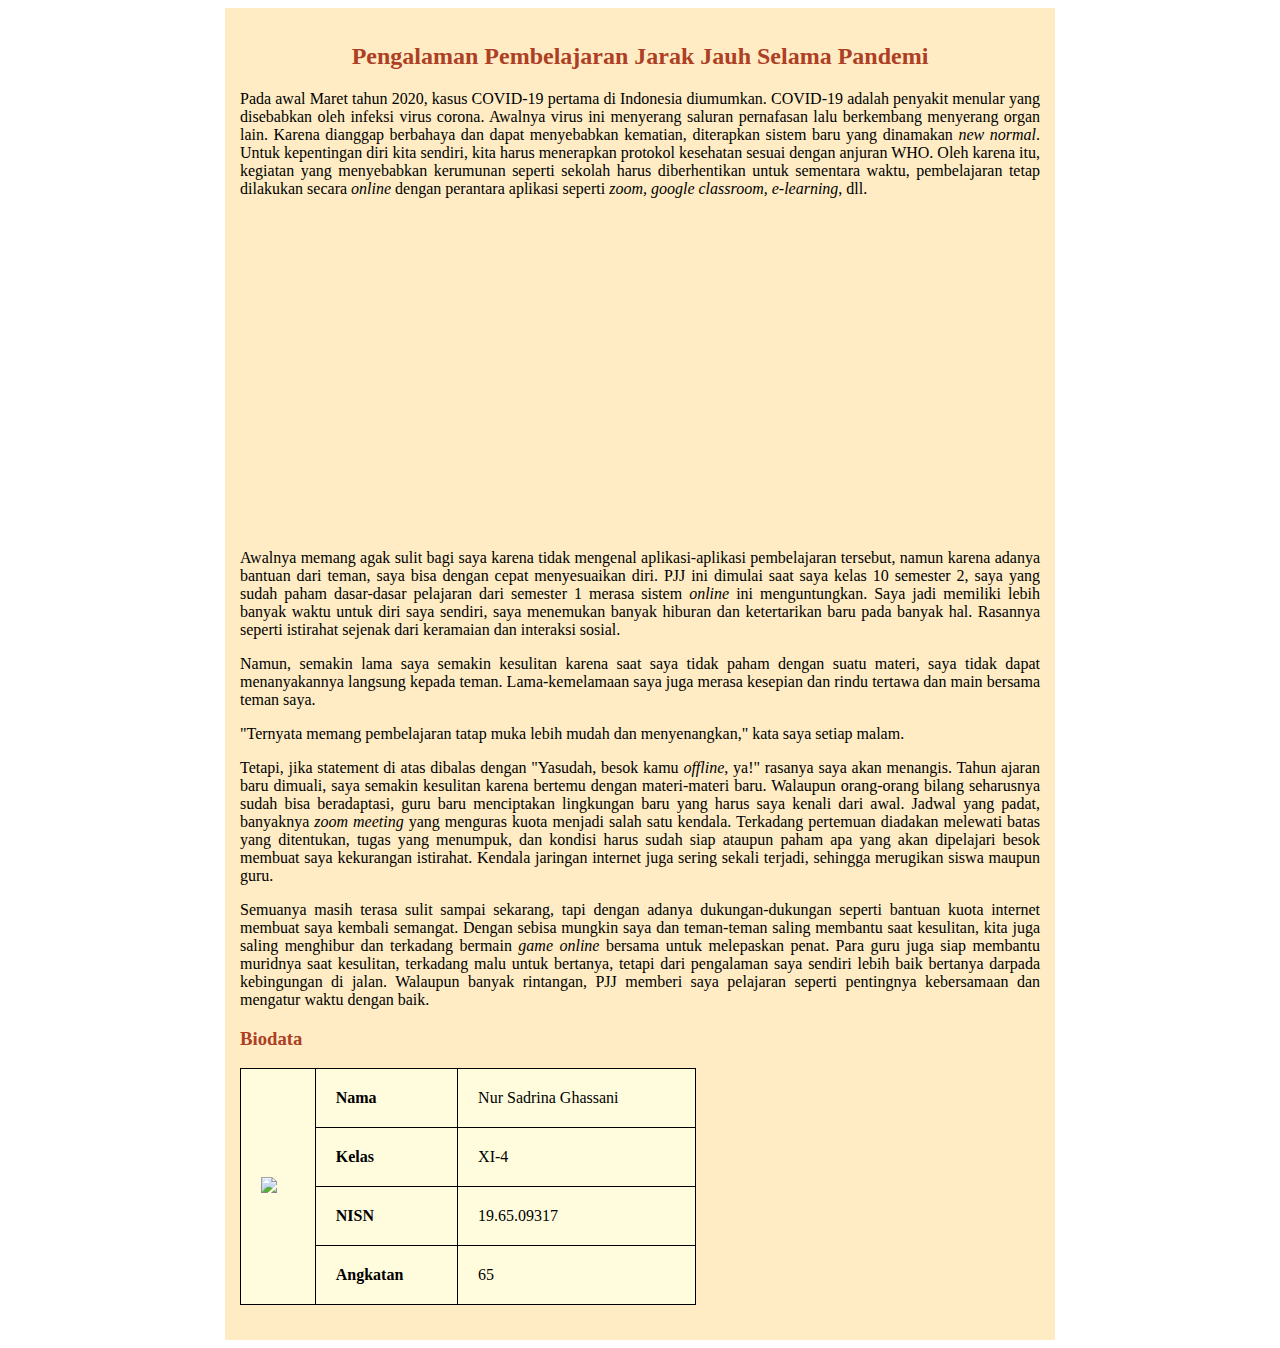
==== index.html @ 3fab9412 "Add files via upload" ====
<!DOCTYPE html>
<html>
<head>
	<title>Pembelajaran Jarak Jauh (PJJ) Selama Pandemi COVID-19</title>
	<style>
		table, th, td {
			border: 1px solid black;
			border-collapse: collapse;
		}
		th, td {
			padding: 20px;
			text-align: left;
		}
		#t01 {background-color: #fffcde}
		#t02 {color: #ad4024}
		.latar {
			width: 830px;
			margin: auto;
			background-color: #ffecc4
		}
		body {
			background-image: url(bananaleaf.jpg)
		}
		.isi {
			padding: 15px
		}
		.isi p {
			text-align: justify
		}
		.isi table {
			margin-bottom: 20px
		}
	</style>
</head>
<body>
	<div class="latar">
		<div class="isi">
			<h2 align="center" id="t02">Pengalaman Pembelajaran Jarak Jauh Selama Pandemi</h2>
			<p>Pada awal Maret tahun 2020, kasus COVID-19 pertama di Indonesia diumumkan. COVID-19 adalah penyakit menular yang disebabkan oleh infeksi virus corona. Awalnya virus ini menyerang saluran pernafasan lalu berkembang menyerang organ lain. Karena dianggap berbahaya dan dapat menyebabkan kematian, diterapkan sistem baru yang dinamakan <i>new normal</i>. Untuk kepentingan diri kita sendiri, kita harus menerapkan protokol kesehatan sesuai dengan anjuran WHO. Oleh karena itu, kegiatan yang menyebabkan kerumunan seperti sekolah harus diberhentikan untuk sementara waktu, pembelajaran tetap dilakukan secara <i>online</i> dengan perantara aplikasi seperti <i>zoom, google classroom, e-learning</i>, dll.</p>

			<iframe width="560" height="315" src="https://www.youtube.com/embed/nrsgpn8KiDc" title="YouTube video player" frameborder="0" allow="accelerometer; autoplay; clipboard-write; encrypted-media; gyroscope; picture-in-picture" allowfullscreen></iframe>

			<p>Awalnya memang agak sulit bagi saya karena tidak mengenal aplikasi-aplikasi pembelajaran tersebut, namun karena adanya bantuan dari teman, saya bisa dengan cepat menyesuaikan diri. PJJ ini dimulai saat saya kelas 10 semester 2, saya yang sudah paham dasar-dasar pelajaran dari semester 1 merasa sistem <i>online</i> ini menguntungkan. Saya jadi memiliki lebih banyak waktu untuk diri saya sendiri, saya menemukan banyak hiburan dan ketertarikan baru pada banyak hal. Rasannya seperti istirahat sejenak dari keramaian dan interaksi sosial.</p>

			<p>Namun, semakin lama saya semakin kesulitan karena saat saya tidak paham dengan suatu materi, saya tidak dapat menanyakannya langsung kepada teman. Lama-kemelamaan saya juga merasa kesepian dan rindu tertawa dan main bersama teman saya.</p>

			<p>"Ternyata memang pembelajaran tatap muka lebih mudah dan menyenangkan," kata saya setiap malam.</p>

			<p>Tetapi, jika statement di atas dibalas dengan "Yasudah, besok kamu <i>offline</i>, ya!" rasanya saya akan menangis. Tahun ajaran baru dimuali, saya semakin kesulitan karena bertemu dengan materi-materi baru. Walaupun orang-orang bilang seharusnya sudah bisa beradaptasi, guru baru menciptakan lingkungan baru yang harus saya kenali dari awal. Jadwal yang padat, banyaknya <i>zoom meeting</i> yang menguras kuota menjadi salah satu kendala. Terkadang pertemuan diadakan melewati batas yang ditentukan, tugas yang menumpuk, dan kondisi harus sudah siap ataupun paham apa yang akan dipelajari besok membuat saya kekurangan istirahat. Kendala jaringan internet juga sering sekali terjadi, sehingga merugikan siswa maupun guru.</p>

			<p>Semuanya masih terasa sulit sampai sekarang, tapi dengan adanya dukungan-dukungan seperti bantuan kuota internet membuat saya kembali semangat. Dengan sebisa mungkin saya dan teman-teman saling membantu saat kesulitan, kita juga saling menghibur dan terkadang bermain <i>game online</i> bersama untuk melepaskan penat. Para guru juga siap membantu muridnya saat kesulitan, terkadang malu untuk bertanya, tetapi dari pengalaman saya sendiri lebih baik bertanya darpada kebingungan di jalan. Walaupun banyak rintangan, PJJ memberi saya pelajaran seperti pentingnya kebersamaan dan mengatur waktu dengan baik.</p>

			<h3 id="t02">Biodata</h3>
			<table style="width: 57%" id="t01">
				<tr>
					<th rowspan="4"><img src="sadrina65.jpeg" width="150"></th>
					<th>Nama</th>
					<td>Nur Sadrina Ghassani</td>
				</tr>
				<tr>
					<th>Kelas</th>
					<td>XI-4</td>
				</tr>
				<tr>
					<th>NISN</th>
					<td>19.65.09317</td>
				</tr>
				<tr>
					<th>Angkatan</th>
					<td>65</td>
				</tr>
			</table>
		</div>
	</div>
</body>
</html>
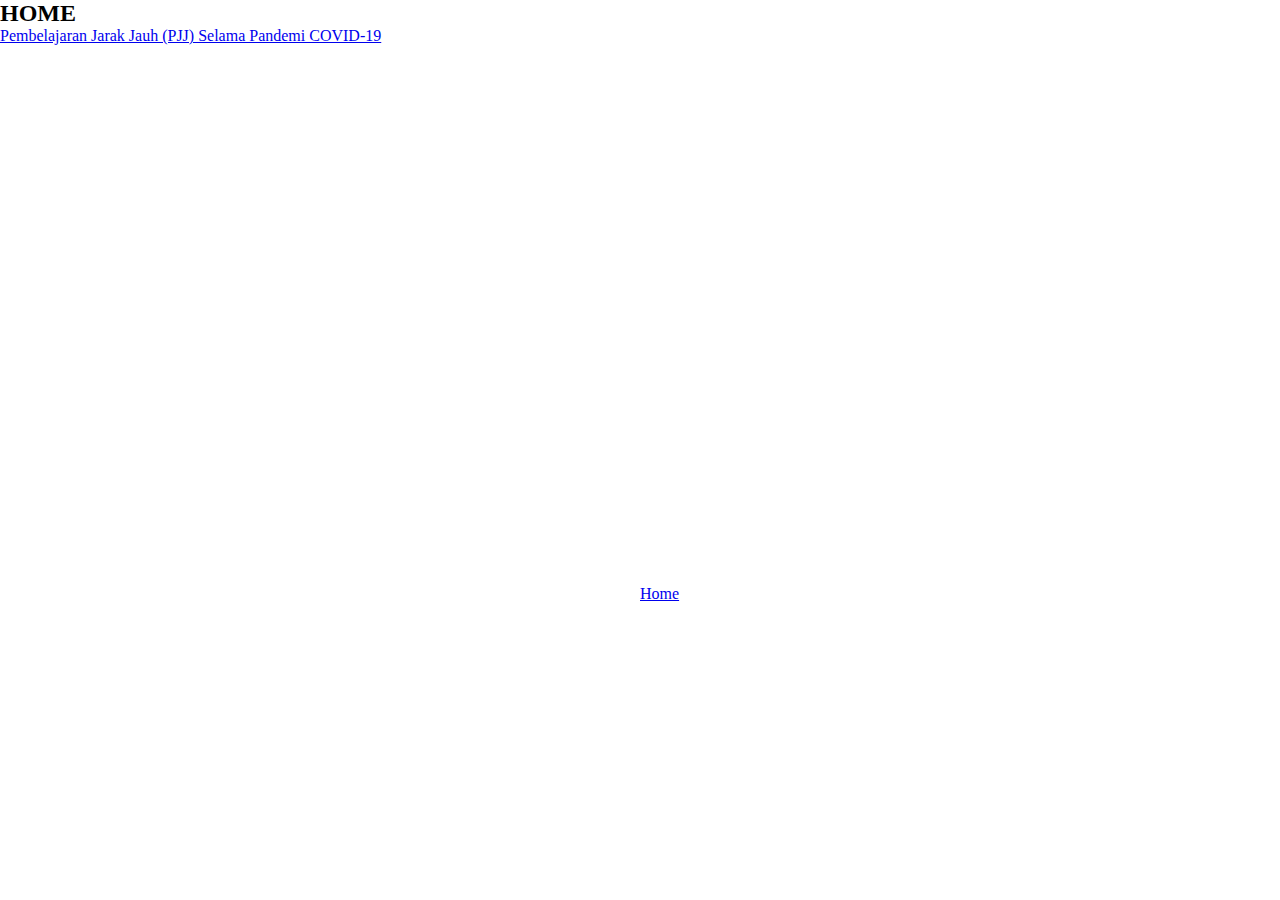
==== commit 206838c4: "Add files via upload" ====
--- a/index.html
+++ b/index.html
@@ -1,75 +1,28 @@
+  
 <!DOCTYPE html>
 <html>
 <head>
-	<title>Pembelajaran Jarak Jauh (PJJ) Selama Pandemi COVID-19</title>
-	<style>
-		table, th, td {
-			border: 1px solid black;
-			border-collapse: collapse;
-		}
-		th, td {
-			padding: 20px;
-			text-align: left;
-		}
-		#t01 {background-color: #fffcde}
-		#t02 {color: #ad4024}
-		.latar {
-			width: 830px;
-			margin: auto;
-			background-color: #ffecc4
-		}
-		body {
-			background-image: url(bananaleaf.jpg)
-		}
-		.isi {
-			padding: 15px
-		}
-		.isi p {
-			text-align: justify
-		}
-		.isi table {
-			margin-bottom: 20px
-		}
-	</style>
+	<title>Nur Sadrina Ghassani</title>
+	<link rel="stylesheet" type="text/css" href="style.css">
 </head>
 <body>
-	<div class="latar">
-		<div class="isi">
-			<h2 align="center" id="t02">Pengalaman Pembelajaran Jarak Jauh Selama Pandemi</h2>
-			<p>Pada awal Maret tahun 2020, kasus COVID-19 pertama di Indonesia diumumkan. COVID-19 adalah penyakit menular yang disebabkan oleh infeksi virus corona. Awalnya virus ini menyerang saluran pernafasan lalu berkembang menyerang organ lain. Karena dianggap berbahaya dan dapat menyebabkan kematian, diterapkan sistem baru yang dinamakan <i>new normal</i>. Untuk kepentingan diri kita sendiri, kita harus menerapkan protokol kesehatan sesuai dengan anjuran WHO. Oleh karena itu, kegiatan yang menyebabkan kerumunan seperti sekolah harus diberhentikan untuk sementara waktu, pembelajaran tetap dilakukan secara <i>online</i> dengan perantara aplikasi seperti <i>zoom, google classroom, e-learning</i>, dll.</p>
-
-			<iframe width="560" height="315" src="https://www.youtube.com/embed/nrsgpn8KiDc" title="YouTube video player" frameborder="0" allow="accelerometer; autoplay; clipboard-write; encrypted-media; gyroscope; picture-in-picture" allowfullscreen></iframe>
-
-			<p>Awalnya memang agak sulit bagi saya karena tidak mengenal aplikasi-aplikasi pembelajaran tersebut, namun karena adanya bantuan dari teman, saya bisa dengan cepat menyesuaikan diri. PJJ ini dimulai saat saya kelas 10 semester 2, saya yang sudah paham dasar-dasar pelajaran dari semester 1 merasa sistem <i>online</i> ini menguntungkan. Saya jadi memiliki lebih banyak waktu untuk diri saya sendiri, saya menemukan banyak hiburan dan ketertarikan baru pada banyak hal. Rasannya seperti istirahat sejenak dari keramaian dan interaksi sosial.</p>
-
-			<p>Namun, semakin lama saya semakin kesulitan karena saat saya tidak paham dengan suatu materi, saya tidak dapat menanyakannya langsung kepada teman. Lama-kemelamaan saya juga merasa kesepian dan rindu tertawa dan main bersama teman saya.</p>
-
-			<p>"Ternyata memang pembelajaran tatap muka lebih mudah dan menyenangkan," kata saya setiap malam.</p>
-
-			<p>Tetapi, jika statement di atas dibalas dengan "Yasudah, besok kamu <i>offline</i>, ya!" rasanya saya akan menangis. Tahun ajaran baru dimuali, saya semakin kesulitan karena bertemu dengan materi-materi baru. Walaupun orang-orang bilang seharusnya sudah bisa beradaptasi, guru baru menciptakan lingkungan baru yang harus saya kenali dari awal. Jadwal yang padat, banyaknya <i>zoom meeting</i> yang menguras kuota menjadi salah satu kendala. Terkadang pertemuan diadakan melewati batas yang ditentukan, tugas yang menumpuk, dan kondisi harus sudah siap ataupun paham apa yang akan dipelajari besok membuat saya kekurangan istirahat. Kendala jaringan internet juga sering sekali terjadi, sehingga merugikan siswa maupun guru.</p>
-
-			<p>Semuanya masih terasa sulit sampai sekarang, tapi dengan adanya dukungan-dukungan seperti bantuan kuota internet membuat saya kembali semangat. Dengan sebisa mungkin saya dan teman-teman saling membantu saat kesulitan, kita juga saling menghibur dan terkadang bermain <i>game online</i> bersama untuk melepaskan penat. Para guru juga siap membantu muridnya saat kesulitan, terkadang malu untuk bertanya, tetapi dari pengalaman saya sendiri lebih baik bertanya darpada kebingungan di jalan. Walaupun banyak rintangan, PJJ memberi saya pelajaran seperti pentingnya kebersamaan dan mengatur waktu dengan baik.</p>
-
-			<h3 id="t02">Biodata</h3>
-			<table style="width: 57%" id="t01">
-				<tr>
-					<th rowspan="4"><img src="sadrina65.jpeg" width="150"></th>
-					<th>Nama</th>
-					<td>Nur Sadrina Ghassani</td>
-				</tr>
-				<tr>
-					<th>Kelas</th>
-					<td>XI-4</td>
-				</tr>
-				<tr>
-					<th>NISN</th>
-					<td>19.65.09317</td>
-				</tr>
-				<tr>
-					<th>Angkatan</th>
-					<td>65</td>
-				</tr>
-			</table>
+	<header>
+		<div class="indentitas">
+			<ul>
+				<li><a href="aboutme.php">About Me</a></li>
+			</ul>
+		</div>
+	</header>
+	<div class="judul">
+		<h1>WELCOME</h1>
+	</div>
+	<div class="button">
+		<a href="#home" class="btn">Home</a>
+	</div>
+	<div class="home">
+			<h2 id="home">HOME</h2>
+		<div class="pilihan">
+				<p><a href="pjj.php">Pembelajaran Jarak Jauh (PJJ) Selama Pandemi COVID-19</a></p>
 		</div>
 	</div>
 </body>
--- a/style.css
+++ b/style.css
@@ -0,0 +1,47 @@
+*{
+	margin: 0px;
+	padding: 0px;
+	font-family: geneva;
+}
+header {
+	background-image: linear-gradient(rgba(0,0,0,0.5),rgba(0,0,0,0.5)), url(black.jpg);
+	background-size: cover;
+	background-position: center;
+}
+ul{
+	float: right;
+	margin-top: 20px;
+}
+ul li {
+	display: inline-block;
+}
+ul li a {
+	color: white;
+	padding: 20px;
+	transition: 0.5s;
+}
+.identitas {
+	max-width: 1200px;
+	margin: auto;
+}
+.judul {
+	position: absolute;
+	top: 50%;
+	left: 50%;
+}
+.judul h1 {
+	color: white;
+	font-size: 65px
+	text: bold;
+}
+.button {
+	position: absolute;
+	top: 65%;
+	left: 50%;
+	color: white;
+	transition: 0.5s;
+}
+.btn:hover {
+	background-color: white;
+	color: black;
+}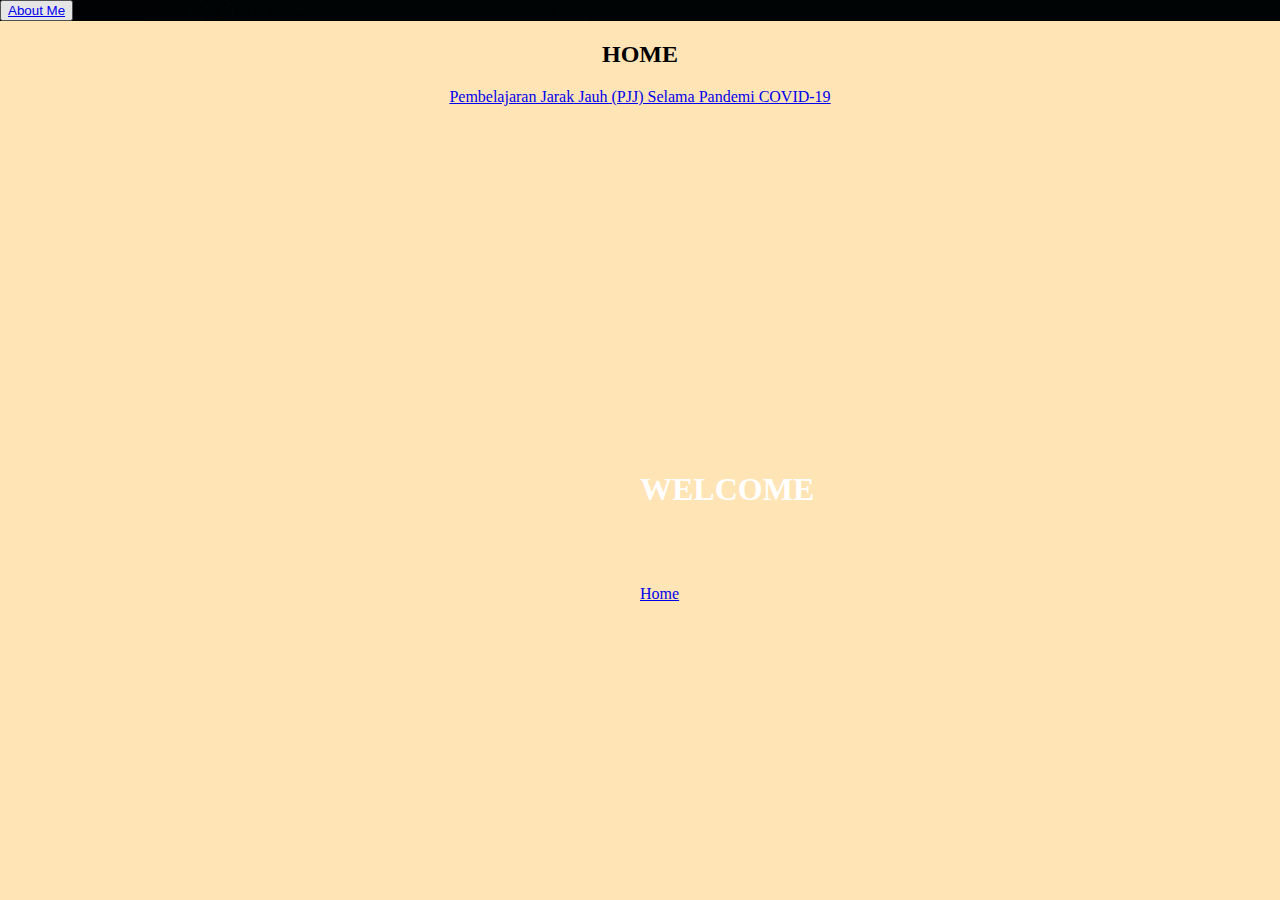
==== commit d8228f2a: "Add files via upload" ====
--- a/index.html
+++ b/index.html
@@ -8,19 +8,19 @@
 <body>
 	<header>
 		<div class="indentitas">
-			<ul>
-				<li><a href="aboutme.php">About Me</a></li>
-			</ul>
+			<button>
+				<a href="aboutme.php">About Me</a>
+			</button>
+		</div>
+		<div class="judul">
+			<h1>WELCOME</h1>
+		</div>
+		<div class="button">
+			<a href="#home" class="btn">Home</a>
 		</div>
 	</header>
-	<div class="judul">
-		<h1>WELCOME</h1>
-	</div>
-	<div class="button">
-		<a href="#home" class="btn">Home</a>
-	</div>
 	<div class="home">
-			<h2 id="home">HOME</h2>
+		<h2 id="home">HOME</h2>
 		<div class="pilihan">
 				<p><a href="pjj.php">Pembelajaran Jarak Jauh (PJJ) Selama Pandemi COVID-19</a></p>
 		</div>
--- a/style.css
+++ b/style.css
@@ -1,28 +1,22 @@
-*{
+body {
 	margin: 0px;
 	padding: 0px;
 	font-family: geneva;
+	background-color: moccasin;
 }
 header {
-	background-image: linear-gradient(rgba(0,0,0,0.5),rgba(0,0,0,0.5)), url(black.jpg);
-	background-size: cover;
-	background-position: center;
-}
-ul{
-	float: right;
-	margin-top: 20px;
-}
-ul li {
-	display: inline-block;
-}
-ul li a {
-	color: white;
-	padding: 20px;
-	transition: 0.5s;
+	background-image: url(black.jpg);
 }
 .identitas {
 	max-width: 1200px;
 	margin: auto;
+}
+.identitas button {
+	float: right;
+	margin-top: 20px;
+	color: white;
+	padding: 20px;
+	transition: 0.5s;
 }
 .judul {
 	position: absolute;
@@ -44,4 +38,13 @@
 .btn:hover {
 	background-color: white;
 	color: black;
+}
+.home {
+	margin: 10px;
+	text-align: center;
+}
+.pilihan {
+	margin-left:  10px;
+	margin-right: 10px;
+
 }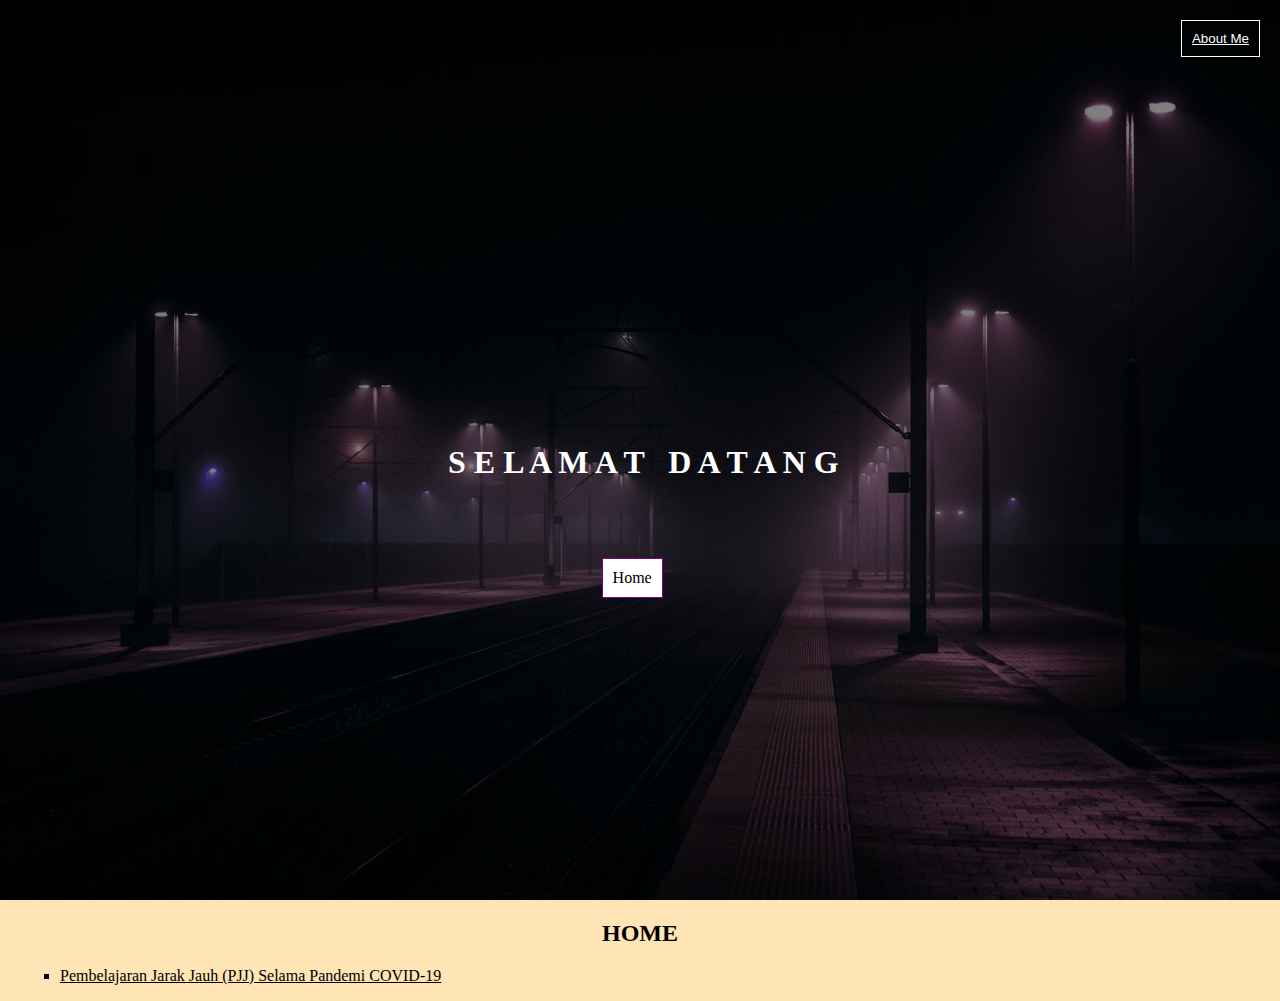
==== commit 1b93545c: "Add files via upload" ====
--- a/index.html
+++ b/index.html
@@ -9,11 +9,11 @@
 	<header>
 		<div class="indentitas">
 			<button>
-				<a href="aboutme.php">About Me</a>
+				<a href="aboutme.html" style="color: white">About Me</a>
 			</button>
 		</div>
 		<div class="judul">
-			<h1>WELCOME</h1>
+			<h1>S E L A M A T &nbsp;&nbsp;D A T A N G</h1>
 		</div>
 		<div class="button">
 			<a href="#home" class="btn">Home</a>
@@ -22,7 +22,9 @@
 	<div class="home">
 		<h2 id="home">HOME</h2>
 		<div class="pilihan">
-				<p><a href="pjj.php">Pembelajaran Jarak Jauh (PJJ) Selama Pandemi COVID-19</a></p>
+				<ul style="list-style-type: square">
+					<li><a href="pjj.html" class="link">Pembelajaran Jarak Jauh (PJJ) Selama Pandemi COVID-19</a></li>
+				</ul>
 		</div>
 	</div>
 </body>
--- a/style.css
+++ b/style.css
@@ -1,50 +1,67 @@
 body {
 	margin: 0px;
 	padding: 0px;
-	font-family: geneva;
+	font-family: century gothic;
 	background-color: moccasin;
 }
 header {
-	background-image: url(black.jpg);
+	background-image: linear-gradient(rgba(0,0,0,0.5),rgba(0,0,0,0.5)), url(black.jpg);
+	height: 100vh;
+	background-size: cover;
+	background-position: center;
 }
 .identitas {
 	max-width: 1200px;
 	margin: auto;
 }
-.identitas button {
+button {
+	text-decoration: none;
 	float: right;
 	margin-top: 20px;
+	padding: 10px;
+	transition: 0.5s;
+	background-color: transparent;
+	border: 1px solid;
+	margin-right: 20px;
 	color: white;
-	padding: 20px;
-	transition: 0.5s;
-}
-.judul {
-	position: absolute;
-	top: 50%;
-	left: 50%;
 }
 .judul h1 {
+	position: absolute;
+	top: 47%;
+	left: 35%;
 	color: white;
-	font-size: 65px
-	text: bold;
 }
 .button {
+	border: 1px solid purple;
 	position: absolute;
-	top: 65%;
-	left: 50%;
-	color: white;
+	top: 62%;
+	left: 47%;
 	transition: 0.5s;
+	padding: 10px;
+	background-color: white;
+}
+.btn:link {
+	color: black;
+	text-decoration: none;
 }
 .btn:hover {
-	background-color: white;
 	color: black;
+	background-color: purple;
 }
 .home {
 	margin: 10px;
+}
+.home h2 {
 	text-align: center;
 }
 .pilihan {
 	margin-left:  10px;
 	margin-right: 10px;
-
+	text-align: left;
+}
+ul {
+	list-style-type: square;
+}
+.link {
+	color: black;
 }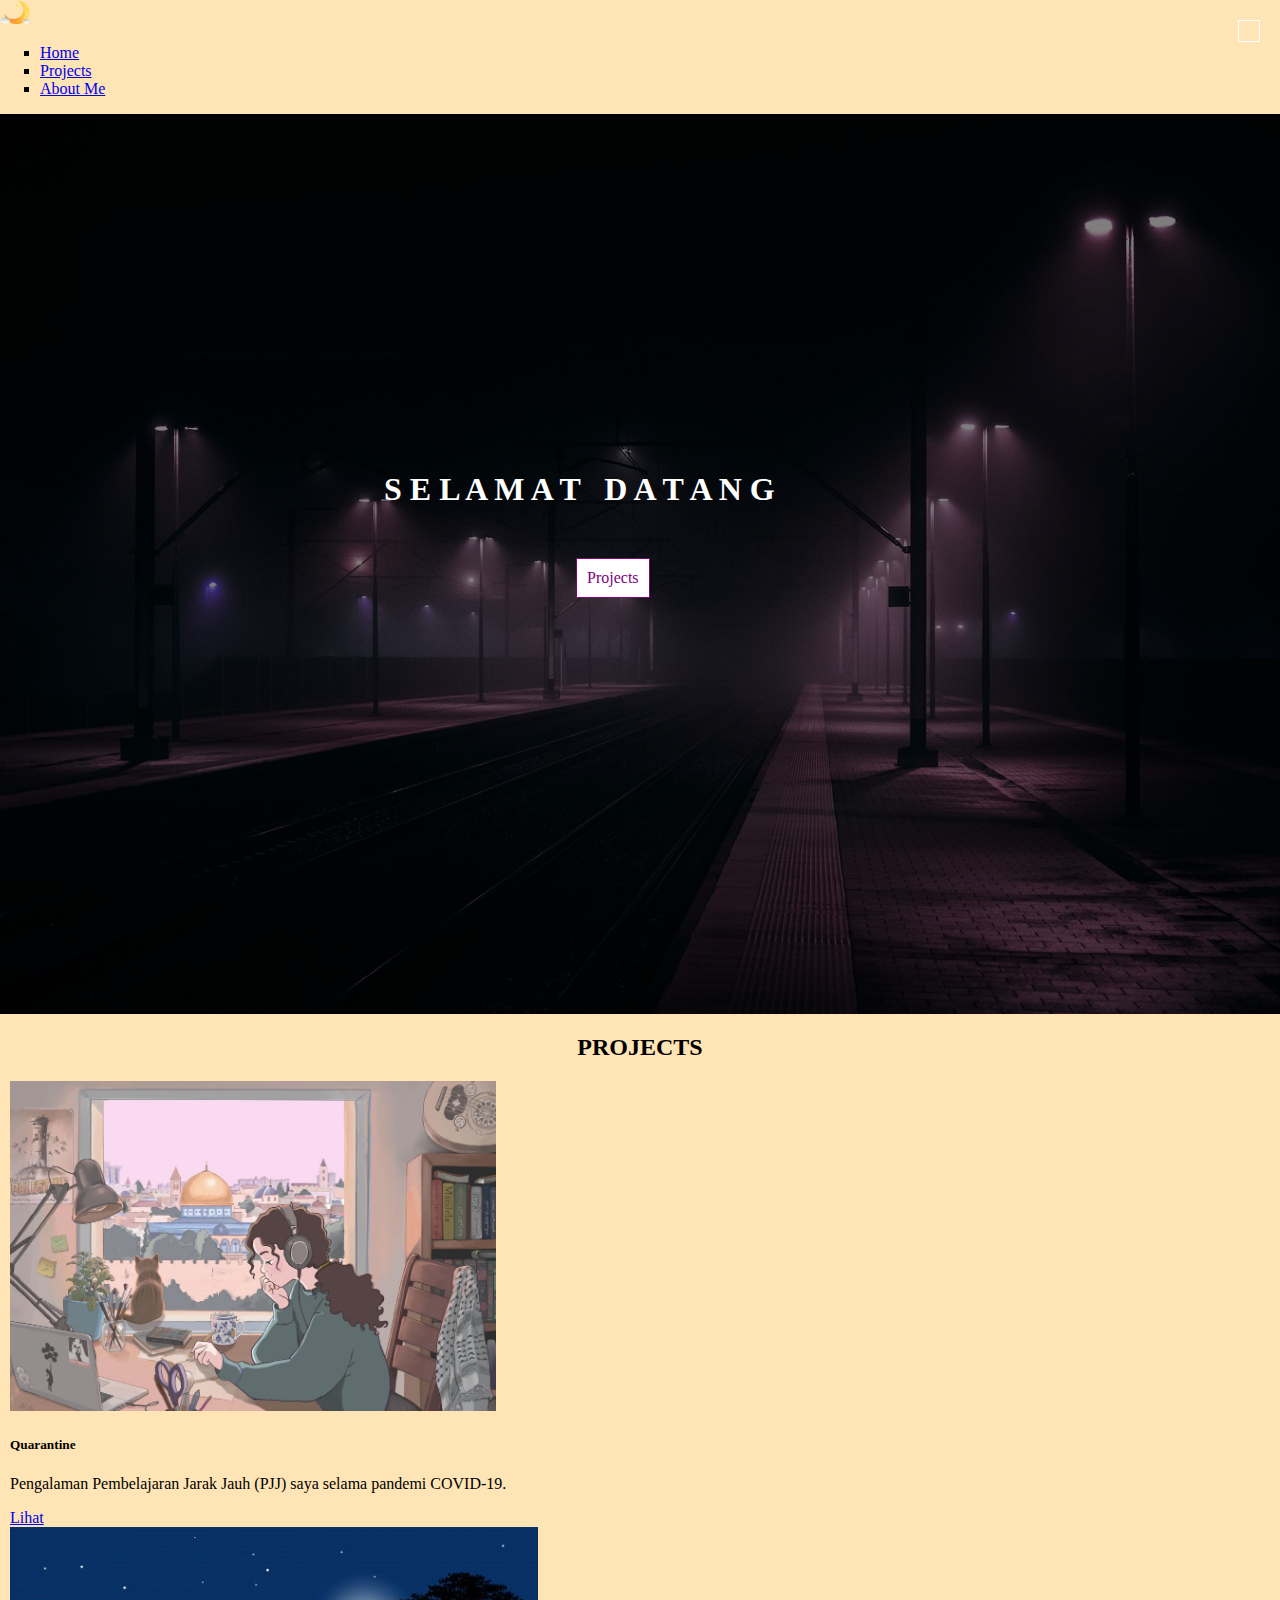
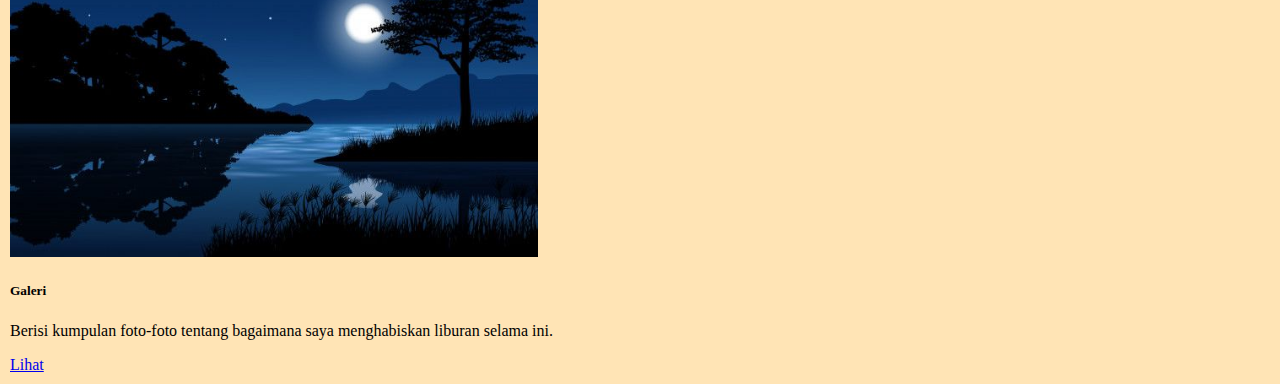
==== commit f6bd7e8b: "Add files via upload" ====
--- a/index.html
+++ b/index.html
@@ -1,30 +1,76 @@
-  
 <!DOCTYPE html>
 <html>
 <head>
+	<!-- Bootstrap CSS -->
+    <link href="https://cdn.jsdelivr.net/npm/bootstrap@5.0.2/dist/css/bootstrap.min.css" rel="stylesheet" integrity="sha384-EVSTQN3/azprG1Anm3QDgpJLIm9Nao0Yz1ztcQTwFspd3yD65VohhpuuCOmLASjC" crossorigin="anonymous">
+
+    <!-- Required meta tags -->
+    <meta charset="utf-8">
+    <meta name="viewport" content="width=device-width, initial-scale=1">
+
+    <link rel="stylesheet" type="text/css" href="style.css">
+
 	<title>Nur Sadrina Ghassani</title>
-	<link rel="stylesheet" type="text/css" href="style.css">
 </head>
-<body>
+<body id="home">
+	<!-- Navbar -->
+	<nav class="navbar navbar-expand-lg navbar-dark bg-dark">
+		<div class="container-fluid">
+			<a class="navbar-brand" href="#">
+				<img src="moon.png" alt="" width="30" height="24">
+			</a>
+			<button class="navbar-toggler" type="button" data-bs-toggle="collapse" data-bs-target="#navbarSupportedContent" aria-controls="navbarSupportedContent" aria-expanded="false" aria-label="Toggle navigation">
+				<span class="navbar-toggler-icon"></span>
+			</button>
+			<div class="collapse navbar-collapse" id="navbarSupportedContent">
+				<ul class="navbar-nav me-auto mb-2 mb-lg-0">
+					<li class="nav-item">
+						<a class="nav-link active" aria-current="page" href="#home">Home</a>
+					</li>
+					<li class="nav-item">
+						<a class="nav-link" href="#projects">Projects</a>
+					</li>
+					<li class="nav-item">
+						<a class="nav-link" href="aboutme.html">About Me</a>
+					</li>
+				</ul>
+			</div>
+		</div>
+	</nav>
+	<!-- Akhir Navbar -->
 	<header>
-		<div class="indentitas">
-			<button>
-				<a href="aboutme.html" style="color: white">About Me</a>
-			</button>
-		</div>
 		<div class="judul">
 			<h1>S E L A M A T &nbsp;&nbsp;D A T A N G</h1>
 		</div>
 		<div class="button">
-			<a href="#home" class="btn">Home</a>
+			<a href="#projects" class="bttn">Projects</a>
 		</div>
 	</header>
-	<div class="home">
-		<h2 id="home">HOME</h2>
-		<div class="pilihan">
-				<ul style="list-style-type: square">
-					<li><a href="pjj.html" class="link">Pembelajaran Jarak Jauh (PJJ) Selama Pandemi COVID-19</a></li>
-				</ul>
+	<div class="projects">
+		<h2 id="projects">PROJECTS</h2>
+		<div class="container">
+			<div class="row row-cols-1 row-cols-md-2 g-4">
+				<div class="col">
+					<div class="card text-white bg-dark mb-3" style="margin: auto;">
+						<img src="card1.jpg" class="card-img-top" style="max-height: 330px;">
+						<div class="card-body">
+							<h5 class="card-title">Quarantine</h5>
+							<p class="card-text">Pengalaman Pembelajaran Jarak Jauh (PJJ) saya selama pandemi COVID-19.</p>
+							<a href="pjj.html" class="btn btn-primary">Lihat</a>
+						</div>
+					</div>
+				</div>
+				<div class="col">
+				<div class="card text-white bg-dark mb-3" style=" margin: auto;">
+						<img src="card2.jpg" class="card-img-top" style="max-height: 330px;">
+						<div class="card-body">
+							<h5 class="card-title">Galeri</h5>
+							<p class="card-text">Berisi kumpulan foto-foto tentang bagaimana saya menghabiskan liburan selama ini.</p>
+							<a href="galeri.html" class="btn btn-primary">Lihat</a>
+						</div>
+					</div>
+				</div>
+			</div>
 		</div>
 	</div>
 </body>
--- a/style.css
+++ b/style.css
@@ -9,10 +9,6 @@
 	height: 100vh;
 	background-size: cover;
 	background-position: center;
-}
-.identitas {
-	max-width: 1200px;
-	margin: auto;
 }
 button {
 	text-decoration: none;
@@ -27,32 +23,31 @@
 }
 .judul h1 {
 	position: absolute;
-	top: 47%;
-	left: 35%;
+	top: 50%;
+	left: 30%;
 	color: white;
 }
-.button {
+.bttn {
 	border: 1px solid purple;
 	position: absolute;
 	top: 62%;
-	left: 47%;
+	left: 45%;
 	transition: 0.5s;
 	padding: 10px;
 	background-color: white;
-}
-.btn:link {
-	color: black;
+	color: purple;
 	text-decoration: none;
 }
-.btn:hover {
+.bttn:hover {
 	color: black;
 	background-color: purple;
 }
-.home {
+.projects {
 	margin: 10px;
 }
-.home h2 {
+.projects h2 {
 	text-align: center;
+	font-weight: bold;
 }
 .pilihan {
 	margin-left:  10px;
